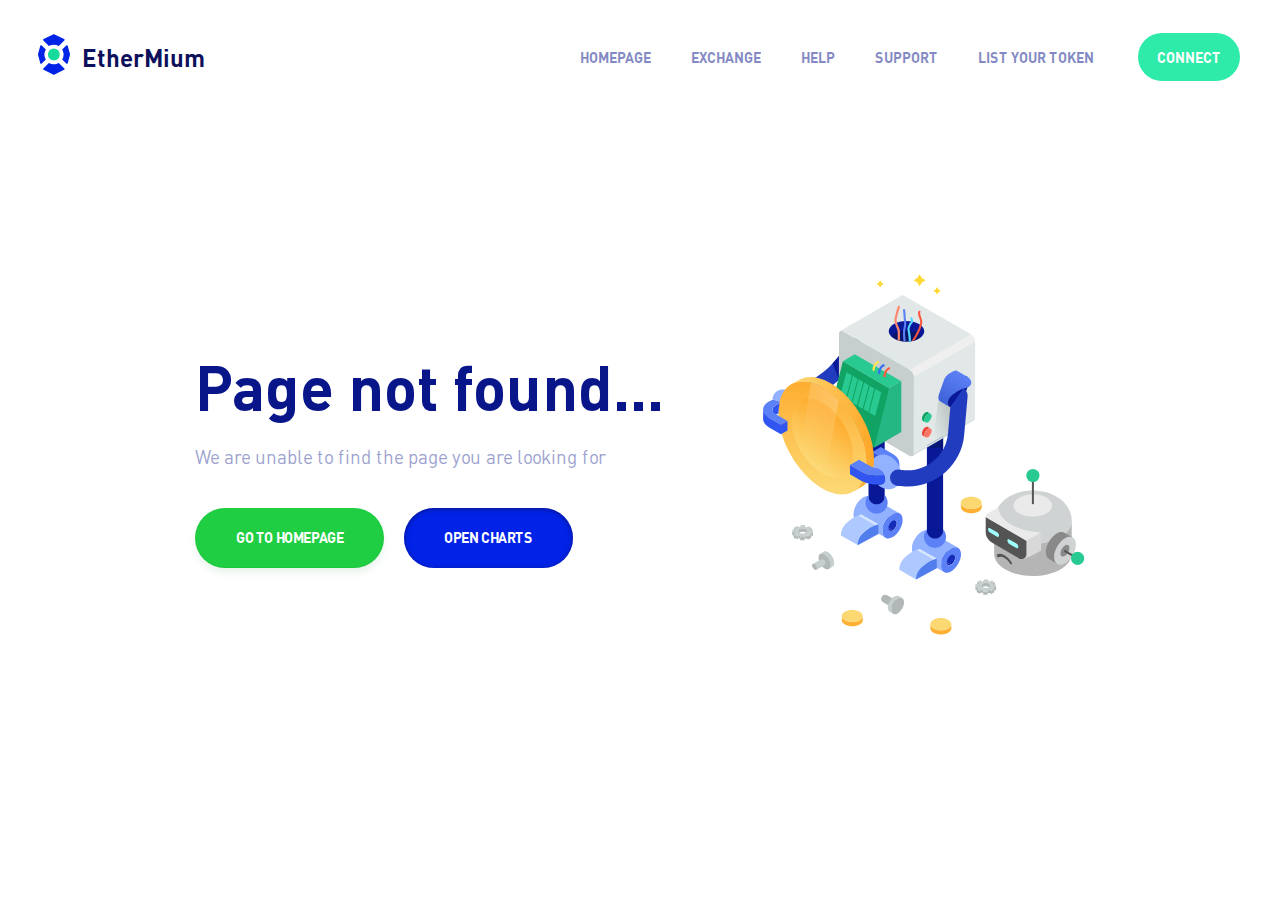
==== index.html @ 9b6b8372 "Build" ====
<!DOCTYPE html><html lang=en><head><meta charset=utf-8><meta name=viewport content="width=device-width,initial-scale=1,user-scalable=no"><title>EtherMium.com - decentralized Ethereum exchange</title><meta name=description content="EtherMium.com - decentralized crypto exchange where you can trade ERC20 tokens. New tokens added daily. Try it now!"><meta name=keywords content=EtherMium.com><meta name=theme-color content=#08146e><meta name=format-detection content="telephone=no"><meta name=msapplication-TileColor content=#08146e><meta name=msapplication-TileImage content=/static/img/favicons/favicon-144.png><link rel=apple-touch-icon-precomposed href=/static/img/favicons/favicon-152.png><link rel=icon href=/static/img/favicons/favicon-32.png sizes=32x32><link rel="shortcut icon" sizes=196x196 href=/static/img/favicons/favicon-196.png><meta name=twitter:card content=summary_large_image><meta name=twitter:site content=@ethermium><meta name=twitter:title content="EtherMium.com - Decentralized Crypto Exchange"><meta name=twitter:description content="EtherMium.com - decentralized crypto exchange where you can trade ERC20 tokens. New tokens added daily. Try it now!"><meta name=twitter:creator content=@ethermium><meta name=twitter:image content=https://ethermium.com/static/img/mainprofile.png><meta property=og:title content="EtherMium.com - Decentralized Crypto Exchange"><meta property=og:type content=article><meta property=og:url content=https://ethermium.com/ ><meta property=og:image content=https://ethermium.com/static/img/mainprofile.png><meta property=og:description content="EtherMium.com - decentralized crypto exchange where you can trade ERC20 tokens. New tokens added daily. Try it now!"><meta property=og:site_name content=EtherMium.com><meta property=fb:admins content="Facebook numeric ID"><meta http-equiv=Content-Security-Policy content="default-src 'self'; connect-src 'self' *.ethermium.com *.ethermium.devify.net *.infura.io wss://b.ethermium.com wss://backend.ethermium.devify.net wss://mainnet.infura.io wss://rinkeby.infura.io *.sentry.io  https://sentry.io https://api.intercom.io https://api-iam.intercom.io https://api-ping.intercom.io https://nexus-websocket-a.intercom.io https://nexus-websocket-b.intercom.io https://nexus-long-poller-a.intercom.io https://nexus-long-poller-b.intercom.io wss://nexus-websocket-a.intercom.io wss://nexus-websocket-b.intercom.io https://uploads.intercomcdn.com https://uploads.intercomusercontent.com https://app.getsentry.com https://www.google-analytics.com www.google-analytics.com https://stats.g.doubleclick.net https://mc.yandex.ru; frame-src 'self' https://share.intercom.io https://intercom-sheets.com https://www.youtube.com https://player.vimeo.com https://fast.wistia.net chrome-extension://kmendfapggjehodndflmmgagdbamhnfd; font-src 'self' data: https://js.intercomcdn.com https://fonts.gstatic.com; media-src https://js.intercomcdn.com; img-src 'self' *.ethermium.com *.ethermium.devify.net https://mc.yandex.ru https://www.google-analytics.com www.google-analytics.com https://stats.g.doubleclick.net data: https://js.intercomcdn.com https://static.intercomassets.com https://downloads.intercomcdn.com https://uploads.intercomusercontent.com https://gifs.intercomcdn.com; script-src 'self' 'unsafe-eval' data: https://www.google-analytics.com https://mc.yandex.ru https://yastatic.net https://app.intercom.io https://widget.intercom.io https://js.intercomcdn.com; style-src 'self' 'unsafe-inline' https://fonts.googleapis.com"><script src=/static/external.js></script><script src=/static/charting_library/charting_library.min.js></script><script src=/static/datafeeds/udf/dist/polyfills.js></script><script src=/static/datafeeds/udf/dist/bundle.js></script><link href=/css/app.e2524710d40aa79b95cdd55cd0ebba49.css rel=stylesheet></head><body class=loading><noscript><div><img src=https://mc.yandex.ru/watch/50578021 style="position:absolute; left:-9999px;" alt=""></div></noscript><div id=app></div><script type=text/javascript src=/js/manifest.1657e429648eff454757.js></script><script type=text/javascript src=/js/vendor.3ecb3f6017cd9bb5a59f.js></script><script type=text/javascript src=/js/app.5118094d08258f8a39ae.js></script></body></html>
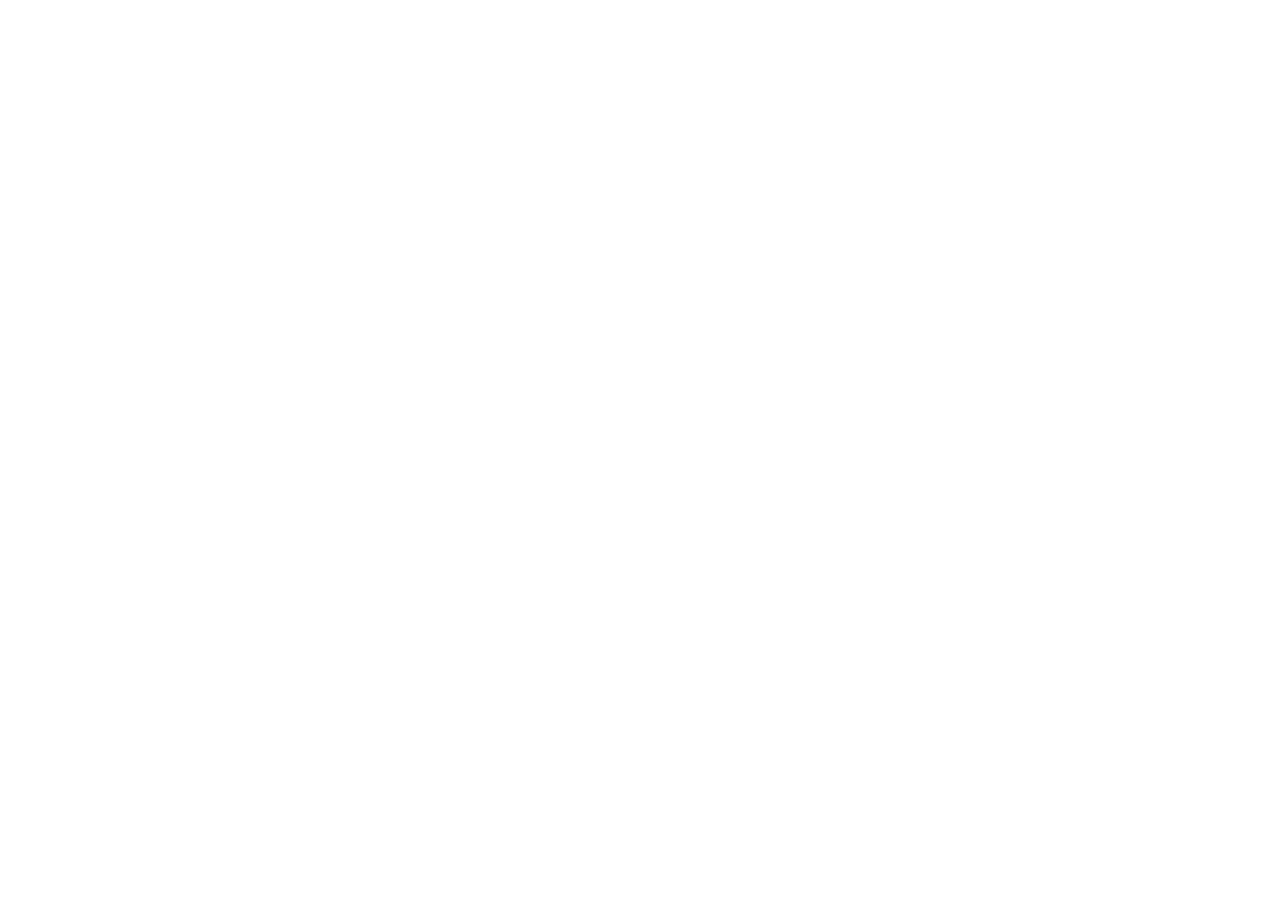
==== commit b5ed2133: "Update index.html" ====
--- a/index.html
+++ b/index.html
@@ -1 +1,43 @@
-<!DOCTYPE html><html lang=en><head><meta charset=utf-8><meta name=viewport content="width=device-width,initial-scale=1,user-scalable=no"><title>EtherMium.com - decentralized Ethereum exchange</title><meta name=description content="EtherMium.com - decentralized crypto exchange where you can trade ERC20 tokens. New tokens added daily. Try it now!"><meta name=keywords content=EtherMium.com><meta name=theme-color content=#08146e><meta name=format-detection content="telephone=no"><meta name=msapplication-TileColor content=#08146e><meta name=msapplication-TileImage content=/static/img/favicons/favicon-144.png><link rel=apple-touch-icon-precomposed href=/static/img/favicons/favicon-152.png><link rel=icon href=/static/img/favicons/favicon-32.png sizes=32x32><link rel="shortcut icon" sizes=196x196 href=/static/img/favicons/favicon-196.png><meta name=twitter:card content=summary_large_image><meta name=twitter:site content=@ethermium><meta name=twitter:title content="EtherMium.com - Decentralized Crypto Exchange"><meta name=twitter:description content="EtherMium.com - decentralized crypto exchange where you can trade ERC20 tokens. New tokens added daily. Try it now!"><meta name=twitter:creator content=@ethermium><meta name=twitter:image content=https://ethermium.com/static/img/mainprofile.png><meta property=og:title content="EtherMium.com - Decentralized Crypto Exchange"><meta property=og:type content=article><meta property=og:url content=https://ethermium.com/ ><meta property=og:image content=https://ethermium.com/static/img/mainprofile.png><meta property=og:description content="EtherMium.com - decentralized crypto exchange where you can trade ERC20 tokens. New tokens added daily. Try it now!"><meta property=og:site_name content=EtherMium.com><meta property=fb:admins content="Facebook numeric ID"><meta http-equiv=Content-Security-Policy content="default-src 'self'; connect-src 'self' *.ethermium.com *.ethermium.devify.net *.infura.io wss://b.ethermium.com wss://backend.ethermium.devify.net wss://mainnet.infura.io wss://rinkeby.infura.io *.sentry.io  https://sentry.io https://api.intercom.io https://api-iam.intercom.io https://api-ping.intercom.io https://nexus-websocket-a.intercom.io https://nexus-websocket-b.intercom.io https://nexus-long-poller-a.intercom.io https://nexus-long-poller-b.intercom.io wss://nexus-websocket-a.intercom.io wss://nexus-websocket-b.intercom.io https://uploads.intercomcdn.com https://uploads.intercomusercontent.com https://app.getsentry.com https://www.google-analytics.com www.google-analytics.com https://stats.g.doubleclick.net https://mc.yandex.ru; frame-src 'self' https://share.intercom.io https://intercom-sheets.com https://www.youtube.com https://player.vimeo.com https://fast.wistia.net chrome-extension://kmendfapggjehodndflmmgagdbamhnfd; font-src 'self' data: https://js.intercomcdn.com https://fonts.gstatic.com; media-src https://js.intercomcdn.com; img-src 'self' *.ethermium.com *.ethermium.devify.net https://mc.yandex.ru https://www.google-analytics.com www.google-analytics.com https://stats.g.doubleclick.net data: https://js.intercomcdn.com https://static.intercomassets.com https://downloads.intercomcdn.com https://uploads.intercomusercontent.com https://gifs.intercomcdn.com; script-src 'self' 'unsafe-eval' data: https://www.google-analytics.com https://mc.yandex.ru https://yastatic.net https://app.intercom.io https://widget.intercom.io https://js.intercomcdn.com; style-src 'self' 'unsafe-inline' https://fonts.googleapis.com"><script src=/static/external.js></script><script src=/static/charting_library/charting_library.min.js></script><script src=/static/datafeeds/udf/dist/polyfills.js></script><script src=/static/datafeeds/udf/dist/bundle.js></script><link href=/css/app.e2524710d40aa79b95cdd55cd0ebba49.css rel=stylesheet></head><body class=loading><noscript><div><img src=https://mc.yandex.ru/watch/50578021 style="position:absolute; left:-9999px;" alt=""></div></noscript><div id=app></div><script type=text/javascript src=/js/manifest.1657e429648eff454757.js></script><script type=text/javascript src=/js/vendor.3ecb3f6017cd9bb5a59f.js></script><script type=text/javascript src=/js/app.5118094d08258f8a39ae.js></script></body></html>+<!DOCTYPE html>
+<html lang=en>
+    <head>
+        <meta charset=utf-8>
+        <meta name=viewport content="width=device-width,initial-scale=1,user-scalable=no">
+        <title>amisdex.github.io/stable-dex - decentralized Ethereum exchange</title>
+        <meta name=description content="amisdex.github.io/stable-dex - decentralized crypto exchange where you can trade ERC20 tokens. New tokens added daily. Try it now!">
+        <meta name=keywords content=amisdex.github.io/stable-dexm>
+        <meta name=theme-color content=#08146e>
+        <meta name=format-detection content="telephone=no">
+        <meta name=msapplication-TileColor content=#08146e>
+        <meta name=msapplication-TileImage content=/static/img/favicons/favicon-144.png>
+        <link rel=apple-touch-icon-precomposed href=/static/img/favicons/favicon-152.png>
+        <link rel=icon href=/static/img/favicons/favicon-32.png sizes=32x32>
+        <link rel="shortcut icon" sizes=196x196 href=/static/img/favicons/favicon-196.png>
+        <meta name=twitter:card content=summary_large_image>
+        <meta name=twitter:site content=@amis_erc20>
+        <meta name=twitter:title content="amisdex.github.io/stable-dex - Decentralized Crypto Exchange">
+        <meta name=twitter:description content="amisdex.github.io/stable-dex - decentralized crypto exchange where you can trade ERC20 tokens. New tokens added daily. Try it now!">
+        <meta name=twitter:creator content=@ethermium>
+        <meta name=twitter:image content=https://amisdex.github.io/stable-dex/static/img/mainprofile.png>
+        <meta property=og:title content="amisdex.github.io/stable-dex - Decentralized Crypto Exchange">
+        <meta property=og:type content=article>
+        <meta property=og:url content=https://amisdex.github.io/stable-dex />
+        <meta property=og:image content=https://amisdex.github.io/stable-dex/static/img/mainprofile.png>
+        <meta property=og:description content="amisdex.github.io/stable-dex - decentralized crypto exchange where you can trade ERC20 tokens. New tokens added daily. Try it now!">
+        <meta property=og:site_name content=amisdex.github.io/stable-dex>
+        <meta property=fb:admins content="Facebook numeric ID">
+        <meta http-equiv=Content-Security-Policy content="default-src 'self'; connect-src 'self' *.amisdex.github.io/stable-dex *.ethermium.devify.net *.infura.io wss://b.ethermium.com wss://backend.ethermium.devify.net wss://mainnet.infura.io wss://rinkeby.infura.io *.sentry.io  https://sentry.io https://api.intercom.io https://api-iam.intercom.io https://api-ping.intercom.io https://nexus-websocket-a.intercom.io https://nexus-websocket-b.intercom.io https://nexus-long-poller-a.intercom.io https://nexus-long-poller-b.intercom.io wss://nexus-websocket-a.intercom.io wss://nexus-websocket-b.intercom.io https://uploads.intercomcdn.com https://uploads.intercomusercontent.com https://app.getsentry.com https://www.google-analytics.com www.google-analytics.com https://stats.g.doubleclick.net https://mc.yandex.ru; frame-src 'self' https://share.intercom.io https://intercom-sheets.com https://www.youtube.com https://player.vimeo.com https://fast.wistia.net chrome-extension://kmendfapggjehodndflmmgagdbamhnfd; font-src 'self' data: https://js.intercomcdn.com https://fonts.gstatic.com; media-src https://js.intercomcdn.com; img-src 'self' *.ethermium.com *.ethermium.devify.net https://www.google-analytics.com www.google-analytics.com https://stats.g.doubleclick.net data: https://js.intercomcdn.com https://static.intercomassets.com https://downloads.intercomcdn.com https://uploads.intercomusercontent.com https://gifs.intercomcdn.com; script-src 'self' 'unsafe-eval' data: https://www.google-analytics.com https://mc.yandex.ru https://yastatic.net https://app.intercom.io https://widget.intercom.io https://js.intercomcdn.com; style-src 'self' 'unsafe-inline' https://fonts.googleapis.com">
+        <script src=/stable-dex/static/external.js></script>
+        <script src=/stable-dex/static/charting_library/charting_library.min.js></script>
+        <script src=/stable-dex/static/datafeeds/udf/dist/polyfills.js></script>
+        <script src=/stable-dex/static/datafeeds/udf/dist/bundle.js></script>
+        <link href=/stable-dex/css/app.e2524710d40aa79b95cdd55cd0ebba49.css rel=stylesheet>
+    </head>
+    <body class=loading>
+        <div id=app></div>
+        <script type=text/javascript src=/stable-dex/js/manifest.1657e429648eff454757.js></script>
+        <script type=text/javascript src=/stable-dex/js/vendor.3ecb3f6017cd9bb5a59f.js></script>
+        <script type=text/javascript src=/stable-dex/js/app.5118094d08258f8a39ae.js></script>
+    </body>
+</html>
+
